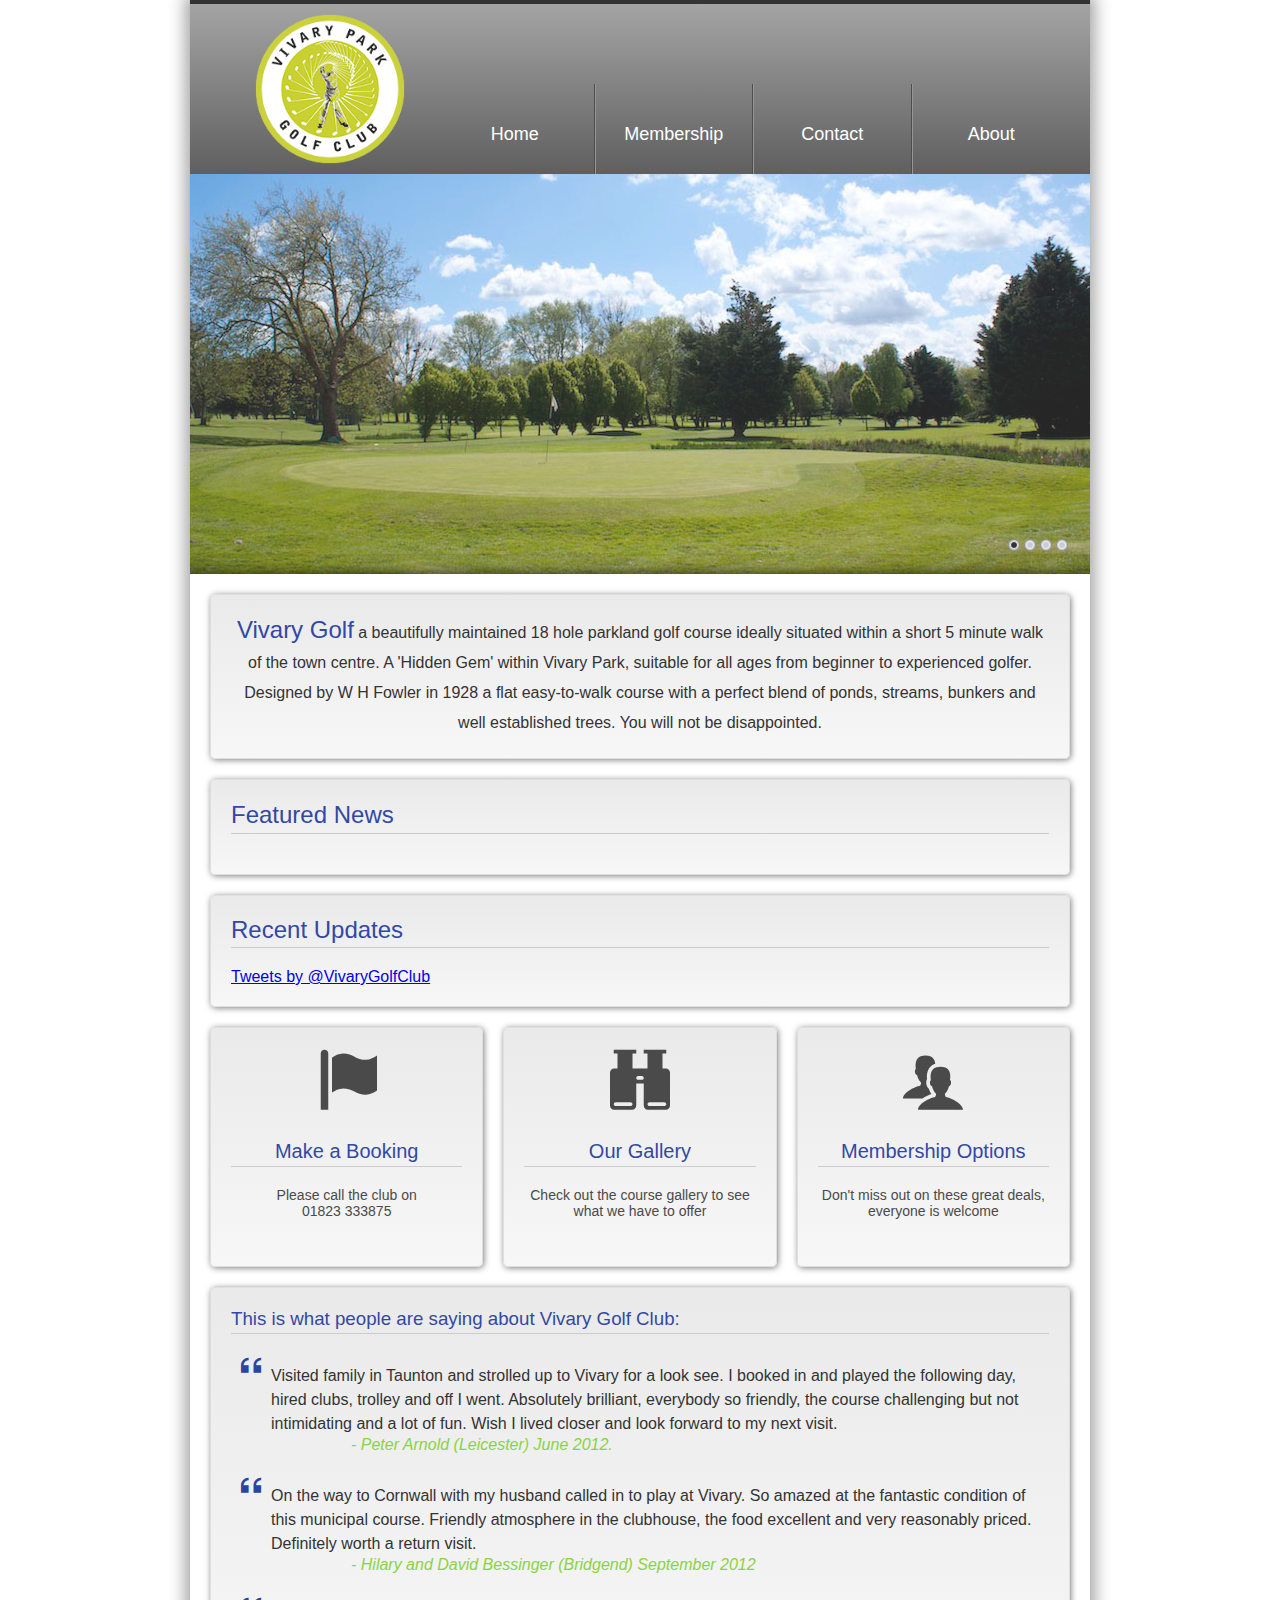
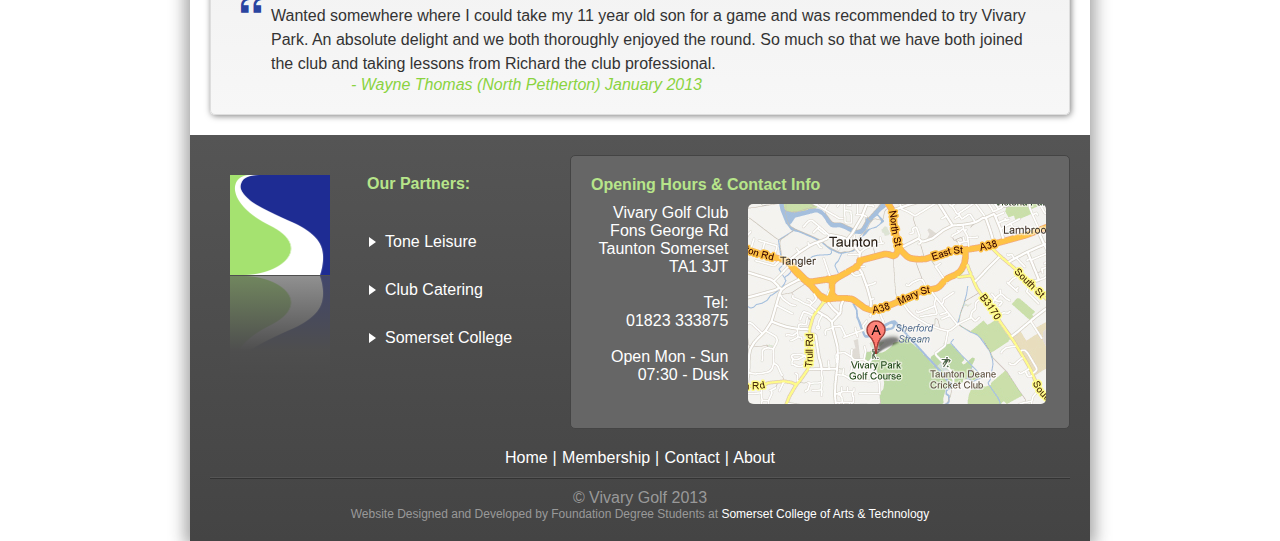
==== index.html @ e77a2a0a "Initial Commit" ====
<!doctype html>
<!--[if IE 9]>
<html class="ie9">
<![endif]-->
<!--[if lt IE 9]>
<html class="ie">
<![endif]-->
<html>
<head>
  <meta charset="utf-8">
  <meta name="description" content="Vivary Golf Course, a beautifully maintained 18 hole parkland golf course ideally situated within a short 5 minute walk of the town centre.">
	<title>Vivary Park Golf Club</title>
	<link rel="shortcut icon" href="images/favicon.ico">
	<link rel="stylesheet" href="css/global-original.css">
	<!--[if lte IE 9]>
	<script src="http://html5shiv.googlecode.com/svn/trunk/html5.js"></script>
	<![endif]-->
	<meta name="google-site-verification" content="9w5047genGzAudMDbyZKJZN4fNNRR-B2EE7DqHxAW0Q" />
	<script>
		var _gaq = _gaq || []; _gaq.push(['_setAccount', 'UA-39399152-1']); _gaq.push(['_trackPageview']); (function() { var ga = document.createElement('script'); ga.type = 'text/javascript'; ga.async = true; ga.src = ('https:' == document.location.protocol ? 'https://ssl' : 'http://www') + '.google-analytics.com/ga.js'; var s = document.getElementsByTagName('script')[0]; s.parentNode.insertBefore(ga, s); })();
	</script>
</head>
<body>
<div class="page-wrap index">
	<header class="site-header">
		<a href="/"><img src="images/main-site-logo.png" alt="Vivary Park Logo" class="main-branding-logo"></a>
		<nav class="site-navigation">
			<a href="/">home</a>
			<a href="member.html">membership</a>
			<a href="contact.php">contact</a>
			<a href="about.html">about</a>
		</nav>
	</header>
	<div class="slider">
		<div class="slider-content" id="slider-content">
			<img src="images/slider/slide1.jpg" alt="Vivary Photography Slide One">	
			<img src="images/slider/slide2.jpg" alt="Vivary Photography Slide Two">	
			<img src="images/slider/slide3.jpg" alt="Vivary Photography Slide Three">	
			<img src="images/slider/slide4.jpg" alt="Vivary Photography Slide Four">	
		</div>
		<div class="slider-controls" id="controls">
			
		</div>
	</div>
	<div class="main-content group">
		<section class="module intro-text">
			<p><span>Vivary Golf</span>
				a beautifully maintained 18 hole parkland golf course ideally situated within a short 5 minute walk of the town centre. A 'Hidden Gem' within Vivary Park, suitable for all ages from beginner to experienced golfer. Designed by W H Fowler in 1928 a flat easy-to-walk course with a perfect blend of ponds, streams, bunkers and well established trees. You will not be disappointed.
				</p>
		</section>
		<section class="module featured-news">
			<h2>Featured News</h2>
			<p>
			</p>
		</section>
    <section class="twitter module">
			<h2>Recent Updates</h2>
			<a class="twitter-timeline" href="https://twitter.com/VivaryGolfClub" data-widget-id="346996915877060608" width="520px" height="300px" data-chrome="">Tweets by @VivaryGolfClub</a>
    </section>
		<section class="action-links">
			<a href="member.html" class="module">
				<span data-icon="&#xe000;"></span>
				<h3>Make a Booking</h3>
				<p>Please call the club on<br>01823 333875</p>
			</a>
			<a href="gallery.html" class="module">
				<span data-icon="&#xe003;"></span>
				<h3>Our Gallery</h3>
				<p>Check out the course gallery to see what we have to offer</p>
			</a>
			<a href="member.html" class="module">
				<span data-icon="&#xe008;"></span>
				<h3>Membership Options</h3>
				<p>Don't miss out on these great deals, everyone is welcome</p>
			</a>
		</section>
		<section class="module user-testimonials">
			<h3>This is what people are saying about Vivary Golf Club:</h3>
			<ul>
				<li data-icon="&#xe001;">
					<p>Visited family in Taunton and strolled up to Vivary for a look see. I booked in and played the following day, hired clubs, trolley and off I went. Absolutely brilliant, everybody so friendly, the course challenging but not intimidating and a lot of fun. Wish I lived closer and look forward to my next visit.</p>
					<span>- Peter Arnold (Leicester) June 2012.</span>
				</li>
				<li data-icon="&#xe001;">
					<p>On the way to Cornwall with my husband called in to play at Vivary. So amazed at the fantastic condition of this municipal course. Friendly atmosphere in the clubhouse, the food excellent and very reasonably priced. Definitely worth a return visit.</p>
					<span>- Hilary and David Bessinger (Bridgend) September 2012</span>
				</li>
				<li data-icon="&#xe001;">
					<p>Wanted somewhere where I could take my 11 year old son for a game and was recommended to try Vivary Park. An absolute delight and we both thoroughly enjoyed the round. So much so that we have both joined the club and taking lessons from Richard the club professional.</p>
					<span>- Wayne Thomas (North Petherton) January 2013</span>
				</li>
			</ul>
		</section>
	</div>
	<footer class="site-footer">
		<section class="affiliate">
			<h4>Our Partners:</h4>
			<ul>
				<li>
					<a href="http://www.toneleisure.co.uk" target="_blank">Tone Leisure</a></li>
				<li>
					<a href="http://www.hydeparktaunton.co.uk/" target="_blank">Club Catering</a></li>
				<li>
					<a href="http://www.somerset.ac.uk" target="_blank">Somerset College</a></li>
			</ul>
		</section>
		<section class="module contact-info">
			<h4>Opening Hours &amp; Contact Info</h4>
			<div class="address-and-contact">
				<p>
					Vivary Golf Club
					Fons George Rd<br>
					Taunton
					Somerset<br>
					TA1 3JT<br><br>
					Tel:<br>
					01823 333875<br><br>
					Open Mon - Sun
					07:30 - Dusk
				</p>
			</div>
			<a href="http://maps.google.com/maps?q=Vivary+Park+Golf+Course,+Taunton,+United+Kingdom&amp;hl=en&amp;sll=37.0625,-95.677068&amp;sspn=34.671324,79.013672&amp;oq=vivary+golf+c&amp;hq=Vivary+Park+Golf+Course,+Taunton,+United+Kingdom&amp;t=m&amp;z=14" title="Find Us On Google Maps" target="_blank">
        <img src="images/map.jpg" alt="Find Us On Google Maps!">
      </a>
		</section>
		<section class="legal-links">
			<div class="legal-navigation">
				<a href="/">home</a>
				<a href="member.html">membership</a>
				<a href="contact.php">contact</a>
				<a href="about.html">about</a>
			</div>
			<div class="copyright">
				&copy; Vivary Golf 2013<p>Website Designed and Developed by Foundation Degree Students at <a href="http://www.somerset.ac.uk" target="_blank">Somerset College of Arts &amp; Technology</a></p>
			</div>
		</section>
	</footer>
</div>
<script type="text/javascript" src="http://ajax.googleapis.com/ajax/libs/jquery/1.9.1/jquery.min.js"></script>
<script type="text/javascript" src="js/slider.plugin.min.js"></script>
<script type="text/javascript">
	
	(function(){

	  $(window).on('scroll', function () {
	    var yPos = $(window).scrollTop();
	    if(yPos < 400) {
	      $(".site-header").removeClass("fixed-site-header");
	      $(".slider img").css({"top" : yPos / 1.5 + "px"});
	    } else {
	      $(".site-header").addClass("fixed-site-header");
	    }
	  });

	  $("#slider-content").slider({
      "cycleTime": 8000,
      "fadeSpeed": 1000,
      "buildControls": true
    });

	  !function(d,s,id){var js,fjs=d.getElementsByTagName(s)[0],p=/^http:/.test(d.location)?'http':'https';if(!d.getElementById(id)){js=d.createElement(s);js.id=id;js.src=p+"://platform.twitter.com/widgets.js";fjs.parentNode.insertBefore(js,fjs);}}(document,"script","twitter-wjs");

	})();

</script>
</body>
</html>
---- css/global-original.css ----
@font-face {
  font-family: 'icomoon';
  src: url("../fonts/icomoon/icomoon.eot?#") format("eot"), url("../fonts/icomoon/icomoon.svg#icomoon") format("svg"), url("../fonts/icomoon/icomoon.woff") format("woff"), url("../fonts/icomoon/icomoon.ttf") format("truetype");
  font-weight: normal;
  font-style: normal;
}
* {
	margin: 0;
	padding: 0;
	-moz-box-sizing: border-box;
	-webkit-box-sizing: border-box;
	box-sizing: border-box;
}
body {
	font-family: Verdana, Sans-Serif;
	color: #333333;
}
h2, h3 {
    color: #3248A6;
    border-bottom: 1px solid #CCC;
    padding-bottom: 3px;
    font-weight: normal;
}
.page-wrap {
	width: 900px;
	margin: 0 auto;
	position: relative;
	overflow: hidden;
	box-shadow: 0 0 15px 5px rgba(31, 31, 31, 0.4);
}
.ie .page-wrap {
	border: 1px solid #DDDDDD;
	background: #F6F6F6;
}
.site-header {
    width: 900px;
    height: 174px;
    position: relative;
    z-index: 999;
    border-top: 4px solid #333333;
    background: #a4a4a4;
    background: -moz-linear-gradient(top,  #a4a4a4 0%, #5f5f5f 100%);
    background: -webkit-gradient(linear, left top, left bottom, color-stop(0%,#a4a4a4), color-stop(100%,#5f5f5f));
    background: -webkit-linear-gradient(top, #a4a4a4 0%,#5f5f5f 100%);
    background: -o-linear-gradient(top,  #a4a4a4 0%,#5f5f5f 100%);
    background: -ms-linear-gradient(top,  #a4a4a4 0%,#5f5f5f 100%);
}
.index .site-header {
    position: fixed;
}
.ie .site-header {
	width: 899px;
}
.site-header > a {
	border: none;
}
.index .fixed-site-header {
	position: absolute;
	top: 400px;
}
.page-wrap header {
    position: relative;
}
.main-branding-logo {
    margin: 10px 0 0 65px;
    border: 0;
    height: 150px;
    width: 150px;
    float: left;
}
.site-navigation {
	float: right;
	width: 674px;
	padding: 0 20px;
	height: 170px;
	font-size: 0;
	overflow: hidden;
	position: relative;
}
.site-navigation a {
	display: inline-block;
	text-decoration: none;
	text-transform: capitalize;
	width: 25%;
	text-align: center;
	font-size: 18px;
	padding: 40px 0;
	margin-top: 80px;
	border-left: 1px solid #969696;
	border-right: 1px solid #4d4d4d;
	color: white;
    position: relative;
}
.site-navigation a:first-child {
	border-left: 0;
}
.site-navigation a:last-child {
	border-right: 0;
}
/* ---------- TWEETS ------------ */
.twitter {
    position: relative;
    width: 100%;
}
.twitter h2 {
    margin-bottom: 20px;
}
/* ---------- SITE NAVIGATION HOVER ------------ */
.site-navigation a:hover, .site-navigation a:focus {
	outline: 0;
}
.site-navigation a:hover {
    background: url([data-uri]);
    background: -moz-radial-gradient(center, ellipse cover,  rgba(255,255,255,0.1) 0%, rgba(255,255,255,0) 75%, rgba(255,255,255,0) 100%);
    background: -webkit-gradient(radial, center center, 0px, center center, 100%, color-stop(0%,rgba(255,255,255,0.1)), color-stop(75%,rgba(255,255,255,0)), color-stop(100%,rgba(255,255,255,0)));
    background: -webkit-radial-gradient(center, ellipse cover,  rgba(255,255,255,0.1) 0%,rgba(255,255,255,0) 75%,rgba(255,255,255,0) 100%);
    background: -o-radial-gradient(center, ellipse cover,  rgba(255,255,255,0.1) 0%,rgba(255,255,255,0) 75%,rgba(255,255,255,0) 100%);
    background: -ms-radial-gradient(center, ellipse cover,  rgba(255,255,255,0.1) 0%,rgba(255,255,255,0) 75%,rgba(255,255,255,0) 100%);
    background: radial-gradient(ellipse at center,  rgba(255,255,255,0.1) 0%,rgba(255,255,255,0) 75%,rgba(255,255,255,0) 100%);
}
.site-navigation a:hover:after {
    background: url([data-uri]);
    background: -moz-linear-gradient(-45deg,  rgba(0,0,0,0) 0%, rgba(0,0,0,0) 65%, rgba(0,0,0,0.25) 100%);
    background: -webkit-gradient(linear, left top, right bottom, color-stop(0%,rgba(0,0,0,0)), color-stop(65%,rgba(0,0,0,0)), color-stop(100%,rgba(0,0,0,0.25)));
    background: -webkit-linear-gradient(-45deg,  rgba(0,0,0,0) 0%,rgba(0,0,0,0) 65%,rgba(0,0,0,0.25) 100%);
    background: -o-linear-gradient(-45deg,  rgba(0,0,0,0) 0%,rgba(0,0,0,0) 65%,rgba(0,0,0,0.25) 100%);
    background: -ms-linear-gradient(-45deg,  rgba(0,0,0,0) 0%,rgba(0,0,0,0) 65%,rgba(0,0,0,0.25) 100%);
    background: linear-gradient(135deg,  rgba(0,0,0,0) 0%,rgba(0,0,0,0) 65%,rgba(0,0,0,0.25) 100%);
    content:"";
    top:0;
    left:0;
    display:block;
    position:absolute;
    width:100%;
    height:100%;
}
.site-navigation a:hover:before {
    background: url([data-uri]);
    background: -moz-linear-gradient(45deg,  rgba(0,0,0,0.25) 0%, rgba(0,0,0,0) 35%, rgba(0,0,0,0) 100%);
    background: -webkit-gradient(linear, left bottom, right top, color-stop(0%,rgba(0,0,0,0.25)), color-stop(35%,rgba(0,0,0,0)), color-stop(100%,rgba(0,0,0,0)));
    background: -webkit-linear-gradient(45deg,  rgba(0,0,0,0.25) 0%,rgba(0,0,0,0) 35%,rgba(0,0,0,0) 100%);
    background: -o-linear-gradient(45deg,  rgba(0,0,0,0.25) 0%,rgba(0,0,0,0) 35%,rgba(0,0,0,0) 100%);
    background: -ms-linear-gradient(45deg,  rgba(0,0,0,0.25) 0%,rgba(0,0,0,0) 35%,rgba(0,0,0,0) 100%);
    background: linear-gradient(45deg,  rgba(0,0,0,0.25) 0%,rgba(0,0,0,0) 35%,rgba(0,0,0,0) 100%);
    content:"";
    top:0;
    left:0;
    z-index:2;
    display:block;
    position:absolute;
    width:100%;
    height:100%;
}
.site-navigation a:first-child:hover:before {
    background: none;
}
.site-navigation a:last-child:hover:after {
    background: none;
}
/* ---------- SLIDER ------------ */
.slider {
	height: 400px;
	margin-top: 174px;
	width: 100%;
	overflow: hidden;
    position: relative;
    z-index: 200;
}
.slider:after {
    content: '';
    position: absolute;
    bottom: 0;
    left: -25px;
    width: 950px;
    height: 20px;
    box-shadow: inset 0 -5px 15px -5px rgba(0,0,0, 0.8);   
}
.slider-content img {
    position: absolute;
    display:none;
}
.slider-controls {
  position: absolute;
  bottom: 20px;
  right: 20px;
}
.control {
  display: inline-block;
  position: relative;
  cursor: pointer;
  margin: 0 2px;
  width: 12px;
  height: 12px;
  border-radius: 50%;
  font-size: 0;
  background: #c8cdd2;
  border: 1px solid #919292;
}
.control:after {
  position: absolute;
  content: '';
  width: 6px;
  height: 6px;
  left: 1px;
  top: 1px;
  border-radius: 50%;
  border: 1px solid #f2f2f2;
}
.control.active:after {
  background: #333;
}

/* ---------- MAIN ------------ */
.main-content {
	position: relative;
	width: 100%;
	padding: 20px 20px 0 20px;
}
.module {
	border-radius: 5px;
	margin-bottom: 20px;
	padding: 20px;
	float: left;
}
.main-content .module {
	border: 1px solid #dedede;
	background: #eaeaea;
	background: -moz-linear-gradient(top,  #eaeaea 1%, #f7f7f7 100%);
	background: -webkit-gradient(linear, left top, left bottom, color-stop(1%,#eaeaea), color-stop(100%,#f7f7f7));
	background: -webkit-linear-gradient(top,  #eaeaea 1%,#f7f7f7 100%);
	background: -o-linear-gradient(top,  #eaeaea 1%,#f7f7f7 100%);
	background: -ms-linear-gradient(top,  #eaeaea 1%,#f7f7f7 100%);
	background: linear-gradient(to bottom,  #eaeaea 1%,#f7f7f7 100%);
	box-shadow:  1px 1px 6px 0px rgba(0,0,0, 0.5);
    -moz-box-shadow:  1px 1px 6px 0px rgba(0,0,0, 0.5);
    -webkit-box-shadow:  1px 1px 6px 0px rgba(0,0,0, 0.5);
}
.intro-text, .featured-news {
	text-align: center;
	line-height: 30px;
}
.intro-text span, .learn-link a h3, .member-options a h3, .management h2, .twitter h2, .featured-news h2 {
    color: #3248A6;
    font-size: 24px;
}
.featured-news {
    width: 100%;
}
.featured-news h2 {
    margin-bottom: 20px;
    text-align: left;
}
.featured-news a, .action-links a, .about-links a, .learn-link a, .more-info a, .site-navigation a {
    -webkit-transition: all 0.5s ease;
    -moz-transition: all 0.5s ease;
    -ms-transition: all 0.5s ease;
    -o-transition: all 0.5s ease;
    transition: all 0.5s ease;
}
.action-links, .member-options {
	width: 100%;
}
.action-links .module {
	color: #4A4A4A;
	text-decoration: none;
	width: 273.33px;
	height: 240px;
	margin-right: 20px;
	text-align: center;
}
.ie .action-links .module {
	width: 272.6px;
	margin-left: 20px;
	margin-right: 0;
}
.ie .action-links .module:first-child {
	margin-left: 0;
}
.action-links h3 {
	font-size: 20px;
	margin: 20px 0;
	font-weight: normal;
}
.action-links span {
	font-size: 60px;
}
.action-links p, .member-options {
	font-size: 14px;
}
.action-links .module:last-child, .member-options .module:last-child {
	margin-right: 0;
}
.action-links a:hover, .about-links a:hover, .learn-link a:hover {
    box-shadow: 1px 1px 10px 7px #BBB;
}
.user-testimonials span {
	font-style: italic;
	color: #8AD33F;
	padding-left: 80px;
}
.user-testimonials ul {
	list-style: none;
}
.user-testimonials li {
	margin-top: 30px;
	padding-left:  40px;
	position: relative;
}
.user-testimonials li:before {
	position: absolute;
	left: 10px;
	top: -10px;
	font-size: 20px;
	color: #2A44A0;
}
.user-testimonials p, .member-options p, .member-options ul li, .more-info {
    line-height: 1.5em;
}
.intro-text, .action-links , .user-testimonials {
	width: 100%;
}
/* ---------- GALLERY ------------ */
.gallery-grid {
    overflow: hidden;
    padding: 20px 0 0 20px;
    width: 100%;
}
.gallery-item {
    border: 1px solid #dedede;
    border-radius: 10px;
    height: 250px;
    width: 273.33px;
    float: left;
    margin: 0 20px 20px 0;
    cursor: pointer;
    box-shadow:  1px 1px 6px 0px rgba(0,0,0, 0.5);
    -moz-box-shadow:  1px 1px 6px 0px rgba(0,0,0, 0.5);
    -webkit-box-shadow:  1px 1px 6px 0px rgba(0,0,0, 0.5);
}
.ie .gallery-item {
	width: 272px;
}
.overlay {
    position: fixed;
    z-index: 8888;
    top: 0;
    left: 0;
    width: 100%;
    height: 100%;
    background: rgba(31,31,31,0.8);
    display: none;
    cursor: pointer;
}
.large-gallery-image {
    display: none;
    overflow: hidden;
    z-index: 9999;
    background: #ffffff;
    position: fixed;
    top: 50%;
    left: 50%;
    box-shadow: 0 0 6px 4px rgba(31,31,31,0.2);
    height: 0;
    width: 0;
    padding-top: 50px;
}
.large-gallery-image img {
    max-width: 100%;
}
.close-button {
    position: absolute;
    cursor: pointer;
    top: 0;
    right: 10px;
    font-size: 40px;
    text-decoration: none;
    color: #333333;
}
/* ---------- MEMBERS ------------ */
.intro-title {
    display: inline-block;
    width: 100%;
}
.intro-title ul {
    padding-top: 20px;
    list-style-position: inside;
}
.intro-title ul li {
    float: left;
    width: 33%;
}
.member-options .module {
	color: #4A4A4A;
	text-decoration: none;
	width: 420px;
	height: 240px;
	margin-right: 20px;
	text-align: center;
}
.ie .member-options .module {
	width: 418px;
	margin-right: 0;
	margin-left: 20px;
}
.member-options ul {
    list-style: none;
}
.member-options h3 {
    font-size: 24px;
    color: #3248A6;
}
.more-info {
    font-size: 19px;
    width: 100%;
    text-align: center;
    padding-top: 20px;
}
.more-info span, .more-info a, .featured-news a, .featured-news span {
    color: #3248A6;
}
.more-info a:hover, .featured-news a:hover {
    color: blue;
}
/* ---------- LEARN 2 PLAY ------------ */
.learn-link {
    width: 100%;
    height: 220px;
    clear: both;
    text-align: center;
}
.learn-link .module {
    width: 100%;
}
.learn-link a {
    height: 220px;
    line-height: 172px;
    text-decoration: none;
}

/* ---------- ABOUT ------------ */

.about-content section {
    float: left;
}
.about-links .module {
    width: 340px;
    height: 280px;
    margin-left: 20px;
}
.ie .about-links .module{
	width: 337px;
}
.about-links a {
    text-decoration: none;
    color: #3248A6;
    text-align: center;
}
.about-links .module h3 {
    padding-top: 90px;
    line-height: 1.5em;
    border: 0;
}
.management {
    width: 100%;
}
.management img {
    display: inline-block;
    padding-bottom: 20px;
}
.management h2 {
    text-align: center;
    border-bottom: 1px solid #CCC;
    padding-bottom: 3px;
    margin-bottom: 20px;
}
.management h5 {
    line-height: 1.5;
}
.management ul {
    list-style: none;
    width: 100%;
    text-align: center;
}
.management li {
    float: left;
    padding: 30px 0;
    width: 20%;
}
/* ---------- CONTACT ------------ */
.contact {
    width: 100%;
}
.contact h2 {
    margin-bottom: 10px;
}
.contact label, .contact input[type="text"], .contact input[type="email"], .contact textarea {
    display: block;
}
.contact label {
    margin: 5px 0;
    display: block;
}
.contact input[type="text"], .contact input[type="email"] {
    width: 400px;
    padding: 5px;
}
.contact textarea {
    width: 600px;
    height: 150px;
    margin: 20px 0;
    resize: none;
    padding: 10px;
    font-family: verdana;
}
.contact input[type="submit"] {
    width: 200px;
    padding: 20px;
    font-family: verdana;
    cursor: pointer;
    border: 1px solid #aaaaaa;
    margin-bottom: 20px;
    border-radius: 4px;
    box-shadow: 0 0 3px rgba(0,0,0,0.2);
    background: #FAFAFA;
    background: -moz-linear-gradient(#FAFAFA, #F4F4F4 40%, #E5E5E5);
    background: -webkit-linear-gradient(#FAFAFA, #F4F4F4 40%, #E5E5E5);
    background: linear-gradient(#FAFAFA, #F4F4F4 40%, #E5E5E5);
}
.contact input[type="submit"]:hover {
    box-shadow: 0 0 3px rgba(0,0,0,0.4);
}
/* ---------- FOOTER ------------ */
.site-footer {
	background: #555555;
	background: -moz-linear-gradient(top,  #555555 0%, #444444 100%);
	background: -webkit-gradient(linear, left top, left bottom, color-stop(0%,#555555), color-stop(100%,#444444));
	background: -webkit-linear-gradient(top,  #555555 0%,#444444 100%);
	background: -o-linear-gradient(top,  #555555 0%,#444444 100%);
	background: -ms-linear-gradient(top,  #555555 0%,#444444 100%);
	background: linear-gradient(to bottom,  #555555 0%,#444444 100%);
	overflow: hidden;
	width: 100%;
	padding: 20px;
	position: relative;
}
.site-footer a {
	color: white;
}
.affiliate {
	width: 360px;
	float: left;
	text-align: left;
	padding: 20px 20px 0 0;
	color: white;
    position: relative;
    background: url('../images/vivary-sub-logo.png') no-repeat 20px 20px;
    background-size: 100px 100px;
}
.affiliate:before {
    content: "";
    background: url('../images/vivary-sub-logo.png') no-repeat;
    background-size: 100px 100px;
    height: 100px;
    width: 100px;
    top: 121px;
    left: 20px;
    position: absolute;
    -moz-transform: scaleY(-1);
    -o-transform: scaleY(-1);
    -webkit-transform: scaleY(-1);
    transform: scaleY(-1);
    -ms-filter: FlipV;
}
.ie .affiliate, .ie9 .affiliate {
	background: none;
}
.affiliate:after{
    content: "";
    height: 100px;
    width: 100px;
    top: 121px;
    left: 20px;
    position: absolute;
    background: -moz-linear-gradient(top,  rgba(85,85,85,0.65) 0%, rgba(78,78,78,1) 75%, rgba(75,75,75,1) 100%);
    background: -webkit-gradient(linear, left top, left bottom, color-stop(0%,rgba(85,85,85,0.65)), color-stop(75%,rgba(78,78,78,1)), color-stop(100%,rgba(75,75,75,1)));
    background: -webkit-linear-gradient(top,  rgba(85,85,85,0.65) 0%,rgba(78,78,78,1) 75%,rgba(75,75,75,1) 100%);
    background: -o-linear-gradient(top,  rgba(85,85,85,0.65) 0%,rgba(78,78,78,1) 75%,rgba(75,75,75,1) 100%);
    background: -ms-linear-gradient(top, rgba(85,85,85,0.65) 0%,rgba(78,78,78,1) 75%,rgba(75,75,75,1) 100%);
    background: linear-gradient(to bottom,  rgba(85,85,85,0.65) 0%,rgba(78,78,78,1) 75%,rgba(75,75,75,1) 100%);
}
.affiliate h4, .contact-info h4 {
	color: #B7E58A;
	padding-bottom: 10px;
}
.ie .affiliate {
	width: 355px;
}
.affiliate ul {
	padding: 0 10px 0 175px;
	list-style: none;
}
.affiliate li {
	padding-top: 20px;
}
.affiliate li:before {
    content: "";
    border-color: transparent white;
    border-style: solid;
    border-width: 0.35em 0 0.35em 0.45em;
    display: block;
    height: 0;
    width: 0;
    left: -1em;
    top: 0.9em;
    position: relative;
}
.affiliate a, .legal-navigation a, .featured-news a, .copyright p a {
	text-decoration: none;
}
.affiliate a:hover, .legal-navigation a:hover, .affiliate a:focus, .legal-navigation a:focus {
	text-decoration: underline;
	outline: 0;
}
.affiliate h4 {
    padding-left: 157px;
}
.contact-info {
	width: 500px;
	color: white;
}
.contact-info a {
    height: 200px;
    display: inline-block;
    margin-left: 20px;
    overflow: hidden;
    border-radius: 5px;
    width: 65%;
}
.contact-info a img {
    width: 300px;
    height: 200px;
    border: none;
}
.address-and-contact {
	text-align: right;
	width: 30%;
    float: left;
}
.address-and-contact a {
    display: inline-block;
    height: auto;
}
footer .module {
	background: #666666;
	border: 1px solid #444444;
}
.legal-links {
	clear: both;
	text-align: center;
}
.legal-navigation {
	padding-bottom: 10px;
	border-bottom: 1px solid #555555;
}
.legal-navigation a {
	text-transform: capitalize;
	margin-right: 10px;
}
.legal-navigation a:last-child {
	margin-right: 0;
}
.legal-navigation a:after {
	content: "|";
	position: absolute;
	margin-left: 5px;
}
.legal-navigation a:last-child:after {
	content: "";
	padding: 0;
}
.copyright {
	padding-top: 10px;
	color: #999999;
	border-top: 1px solid #333333;
}
.copyright p {
    font-size: 12px;
}
.copyright p a:hover {
    text-decoration: underline;
}
.group:after {
    content: "";
    display: table;
    clear: both;
}
[data-icon]:before {
    font-family: 'icomoon';
    content: attr(data-icon);
    speak: none;
}
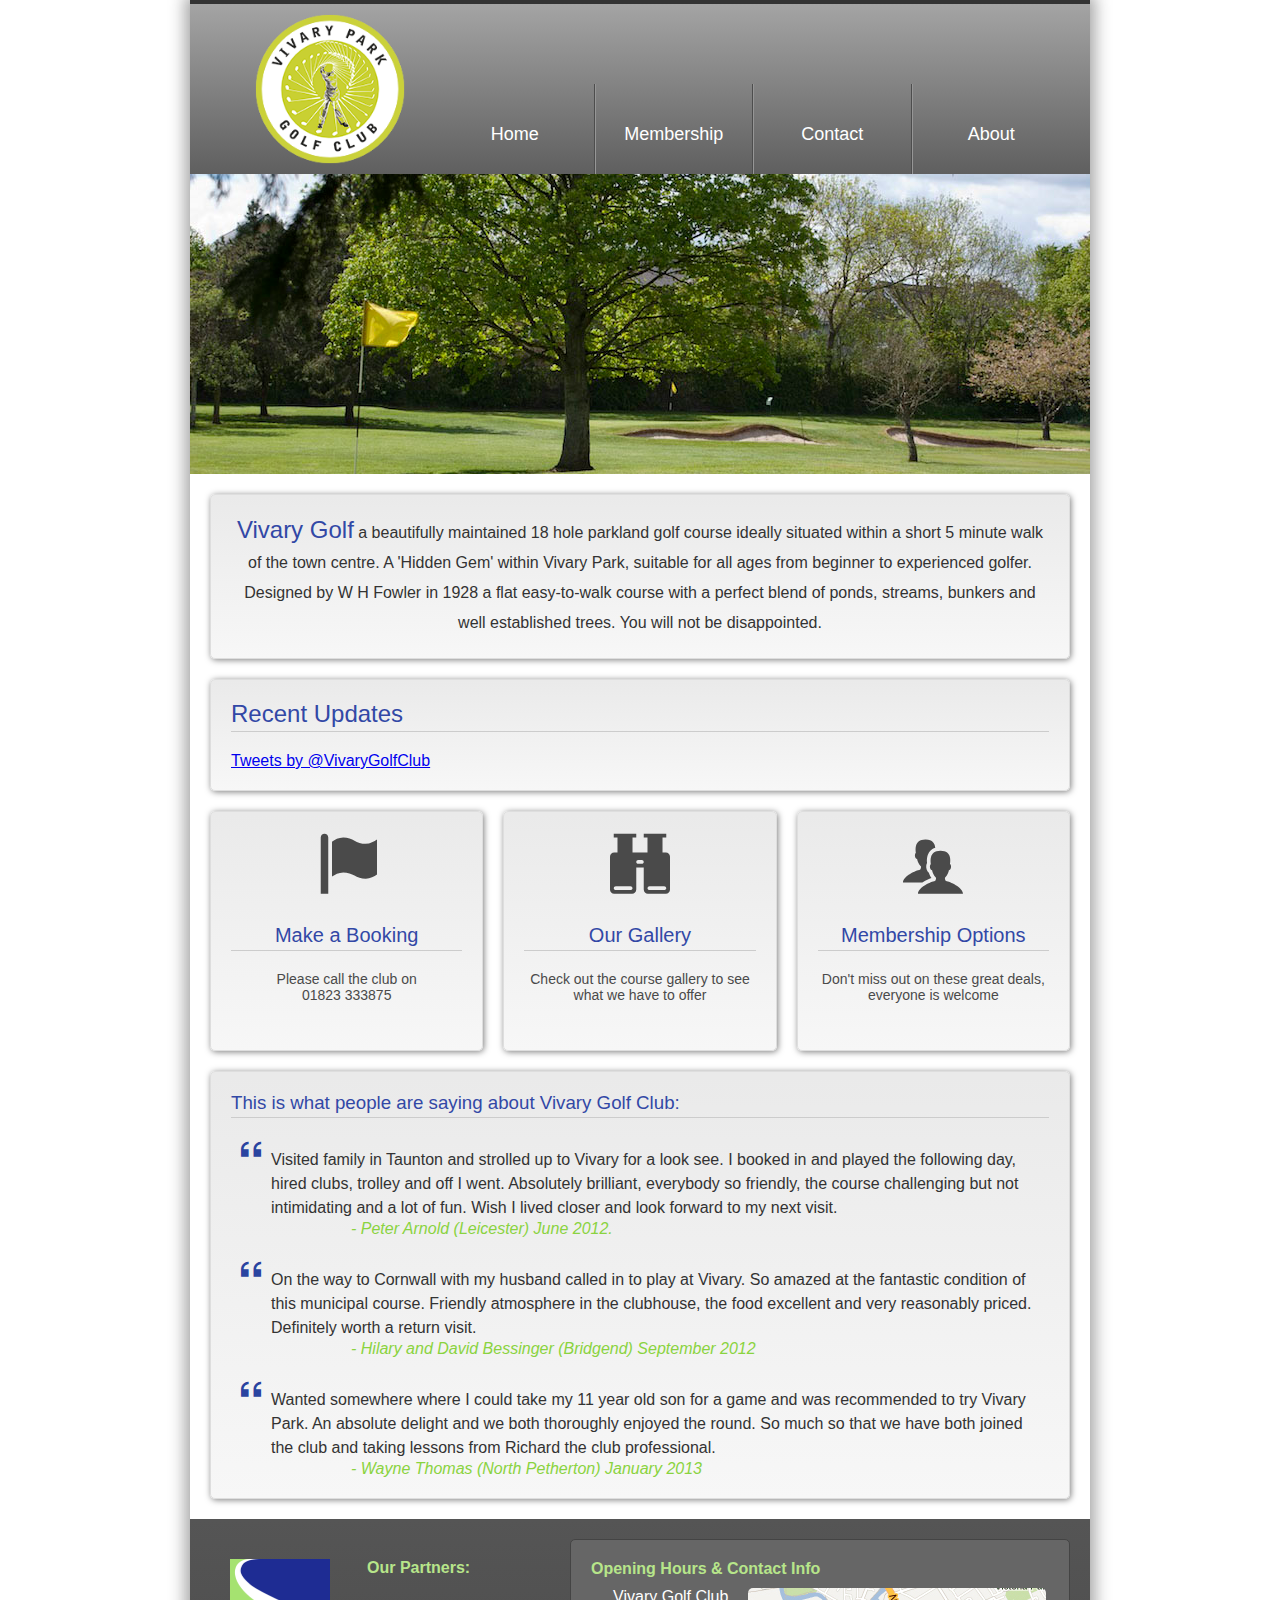
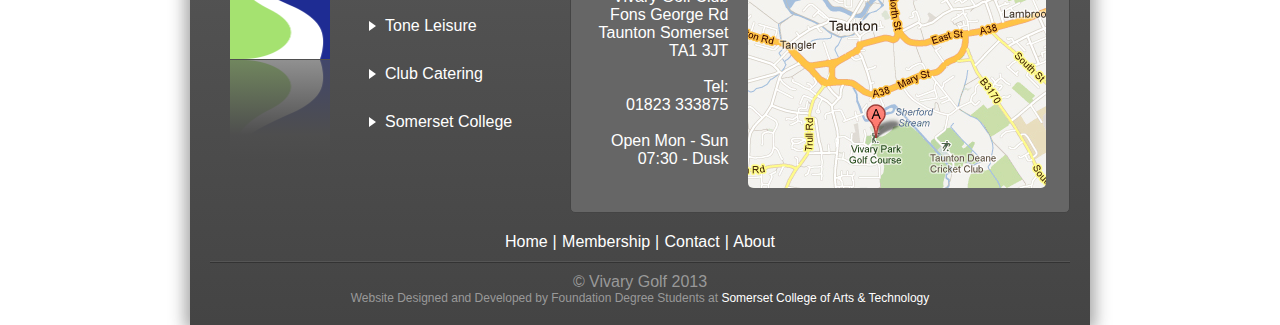
==== commit a0dd6e54: "Second commit?" ====
--- a/index.html
+++ b/index.html
@@ -11,7 +11,7 @@
   <meta name="description" content="Vivary Golf Course, a beautifully maintained 18 hole parkland golf course ideally situated within a short 5 minute walk of the town centre.">
 	<title>Vivary Park Golf Club</title>
 	<link rel="shortcut icon" href="images/favicon.ico">
-	<link rel="stylesheet" href="css/global-original.css">
+	<link rel="stylesheet" href="css/global.css">
 	<!--[if lte IE 9]>
 	<script src="http://html5shiv.googlecode.com/svn/trunk/html5.js"></script>
 	<![endif]-->
@@ -39,7 +39,6 @@
 			<img src="images/slider/slide4.jpg" alt="Vivary Photography Slide Four">	
 		</div>
 		<div class="slider-controls" id="controls">
-			
 		</div>
 	</div>
 	<div class="main-content group">
@@ -48,11 +47,11 @@
 				a beautifully maintained 18 hole parkland golf course ideally situated within a short 5 minute walk of the town centre. A 'Hidden Gem' within Vivary Park, suitable for all ages from beginner to experienced golfer. Designed by W H Fowler in 1928 a flat easy-to-walk course with a perfect blend of ponds, streams, bunkers and well established trees. You will not be disappointed.
 				</p>
 		</section>
-		<section class="module featured-news">
+		<!-- <section class="module featured-news">
 			<h2>Featured News</h2>
 			<p>
 			</p>
-		</section>
+		</section> -->
     <section class="twitter module">
 			<h2>Recent Updates</h2>
 			<a class="twitter-timeline" href="https://twitter.com/VivaryGolfClub" data-widget-id="346996915877060608" width="520px" height="300px" data-chrome="">Tweets by @VivaryGolfClub</a>
@@ -139,9 +138,7 @@
 <script type="text/javascript" src="http://ajax.googleapis.com/ajax/libs/jquery/1.9.1/jquery.min.js"></script>
 <script type="text/javascript" src="js/slider.plugin.min.js"></script>
 <script type="text/javascript">
-	
 	(function(){
-
 	  $(window).on('scroll', function () {
 	    var yPos = $(window).scrollTop();
 	    if(yPos < 400) {
@@ -151,17 +148,13 @@
 	      $(".site-header").addClass("fixed-site-header");
 	    }
 	  });
-
 	  $("#slider-content").slider({
       "cycleTime": 8000,
       "fadeSpeed": 1000,
       "buildControls": true
     });
-
 	  !function(d,s,id){var js,fjs=d.getElementsByTagName(s)[0],p=/^http:/.test(d.location)?'http':'https';if(!d.getElementById(id)){js=d.createElement(s);js.id=id;js.src=p+"://platform.twitter.com/widgets.js";fjs.parentNode.insertBefore(js,fjs);}}(document,"script","twitter-wjs");
-
 	})();
-
 </script>
 </body>
 </html>--- a/css/global.css
+++ b/css/global.css
@@ -0,0 +1 @@
+@font-face{font-family:icomoon;src:url(../fonts/icomoon/icomoon.eot?#) format("eot"),url(../fonts/icomoon/icomoon.svg#icomoon) format("svg"),url(../fonts/icomoon/icomoon.woff) format("woff"),url(../fonts/icomoon/icomoon.ttf) format("truetype");font-weight:400;font-style:normal}*{margin:0;padding:0;-moz-box-sizing:border-box;-webkit-box-sizing:border-box;box-sizing:border-box}body{font-family:Verdana,Sans-Serif;color:#333}h2,h3{color:#3248A6;border-bottom:1px solid #CCC;padding-bottom:3px;font-weight:400}.page-wrap{width:900px;margin:0 auto;position:relative;overflow:hidden;box-shadow:0 0 15px 5px rgba(31,31,31,.4)}.ie .page-wrap{border:1px solid #DDD;background:#F6F6F6}.site-header{width:900px;height:174px;position:relative;z-index:999;border-top:4px solid #333;background:#a4a4a4;background:-moz-linear-gradient(top,#a4a4a4 0,#5f5f5f 100%);background:-webkit-gradient(linear,left top,left bottom,color-stop(0%,#a4a4a4),color-stop(100%,#5f5f5f));background:-webkit-linear-gradient(top,#a4a4a4 0,#5f5f5f 100%);background:-o-linear-gradient(top,#a4a4a4 0,#5f5f5f 100%);background:-ms-linear-gradient(top,#a4a4a4 0,#5f5f5f 100%)}.index .site-header{position:fixed}.ie .site-header{width:899px}.site-header>a{border:0}.index .fixed-site-header{position:absolute;top:300px}.page-wrap header{position:relative}.main-branding-logo{margin:10px 0 0 65px;border:0;height:150px;width:150px;float:left}.site-navigation{float:right;width:674px;padding:0 20px;height:170px;font-size:0;overflow:hidden;position:relative}.site-navigation a{display:inline-block;text-decoration:none;text-transform:capitalize;width:25%;text-align:center;font-size:18px;padding:40px 0;margin-top:80px;border-left:1px solid #969696;border-right:1px solid #4d4d4d;color:#fff;position:relative}.site-navigation a:first-child{border-left:0}.site-navigation a:last-child{border-right:0}.twitter{position:relative;width:100%}.twitter h2{margin-bottom:20px}.site-navigation a:hover,.site-navigation a:focus{outline:0}.site-navigation a:hover{background:url([data-uri]);background:-moz-radial-gradient(center,ellipse cover,rgba(255,255,255,.1) 0,rgba(255,255,255,0) 75%,rgba(255,255,255,0) 100%);background:-webkit-gradient(radial,center center,0,center center,100%,color-stop(0%,rgba(255,255,255,.1)),color-stop(75%,rgba(255,255,255,0)),color-stop(100%,rgba(255,255,255,0)));background:-webkit-radial-gradient(center,ellipse cover,rgba(255,255,255,.1) 0,rgba(255,255,255,0) 75%,rgba(255,255,255,0) 100%);background:-o-radial-gradient(center,ellipse cover,rgba(255,255,255,.1) 0,rgba(255,255,255,0) 75%,rgba(255,255,255,0) 100%);background:-ms-radial-gradient(center,ellipse cover,rgba(255,255,255,.1) 0,rgba(255,255,255,0) 75%,rgba(255,255,255,0) 100%);background:radial-gradient(ellipse at center,rgba(255,255,255,.1) 0,rgba(255,255,255,0) 75%,rgba(255,255,255,0) 100%)}.site-navigation a:hover:after{background:url([data-uri]);background:-moz-linear-gradient(-45deg,rgba(0,0,0,0) 0,rgba(0,0,0,0) 65%,rgba(0,0,0,.25) 100%);background:-webkit-gradient(linear,left top,right bottom,color-stop(0%,rgba(0,0,0,0)),color-stop(65%,rgba(0,0,0,0)),color-stop(100%,rgba(0,0,0,.25)));background:-webkit-linear-gradient(-45deg,rgba(0,0,0,0) 0,rgba(0,0,0,0) 65%,rgba(0,0,0,.25) 100%);background:-o-linear-gradient(-45deg,rgba(0,0,0,0) 0,rgba(0,0,0,0) 65%,rgba(0,0,0,.25) 100%);background:-ms-linear-gradient(-45deg,rgba(0,0,0,0) 0,rgba(0,0,0,0) 65%,rgba(0,0,0,.25) 100%);background:linear-gradient(135deg,rgba(0,0,0,0) 0,rgba(0,0,0,0) 65%,rgba(0,0,0,.25) 100%);content:"";top:0;left:0;display:block;position:absolute;width:100%;height:100%}.site-navigation a:hover:before{background:url([data-uri]);background:-moz-linear-gradient(45deg,rgba(0,0,0,.25) 0,rgba(0,0,0,0) 35%,rgba(0,0,0,0) 100%);background:-webkit-gradient(linear,left bottom,right top,color-stop(0%,rgba(0,0,0,.25)),color-stop(35%,rgba(0,0,0,0)),color-stop(100%,rgba(0,0,0,0)));background:-webkit-linear-gradient(45deg,rgba(0,0,0,.25) 0,rgba(0,0,0,0) 35%,rgba(0,0,0,0) 100%);background:-o-linear-gradient(45deg,rgba(0,0,0,.25) 0,rgba(0,0,0,0) 35%,rgba(0,0,0,0) 100%);background:-ms-linear-gradient(45deg,rgba(0,0,0,.25) 0,rgba(0,0,0,0) 35%,rgba(0,0,0,0) 100%);background:linear-gradient(45deg,rgba(0,0,0,.25) 0,rgba(0,0,0,0) 35%,rgba(0,0,0,0) 100%);content:"";top:0;left:0;z-index:2;display:block;position:absolute;width:100%;height:100%}.site-navigation a:first-child:hover:before{background:0}.site-navigation a:last-child:hover:after{background:0}.slider{height:300px;margin-top:174px;width:100%;box-shadow:inset 0 -5px 15px -5px rgba(0,0,0,.8);-moz-box-shadow:inset 0 -5px 15px -5px rgba(0,0,0,.8);-webkit-box-shadow:inset 0 -5px 15px -5px rgba(0,0,0,.8);overflow:hidden;position:relative;z-index:200}.slider img{position:absolute}.main-content{position:relative;width:100%;padding:20px 20px 0}.module{border-radius:5px;margin-bottom:20px;padding:20px;float:left}.main-content .module{border:1px solid #dedede;background:#eaeaea;background:-moz-linear-gradient(top,#eaeaea 1%,#f7f7f7 100%);background:-webkit-gradient(linear,left top,left bottom,color-stop(1%,#eaeaea),color-stop(100%,#f7f7f7));background:-webkit-linear-gradient(top,#eaeaea 1%,#f7f7f7 100%);background:-o-linear-gradient(top,#eaeaea 1%,#f7f7f7 100%);background:-ms-linear-gradient(top,#eaeaea 1%,#f7f7f7 100%);background:linear-gradient(to bottom,#eaeaea 1%,#f7f7f7 100%);box-shadow:1px 1px 6px 0 rgba(0,0,0,.5);-moz-box-shadow:1px 1px 6px 0 rgba(0,0,0,.5);-webkit-box-shadow:1px 1px 6px 0 rgba(0,0,0,.5)}.intro-text,.featured-news{text-align:center;line-height:30px}.intro-text span,.learn-link a h3,.member-options a h3,.management h2,.twitter h2,.featured-news h2{color:#3248A6;font-size:24px}.featured-news{width:100%}.featured-news h2{margin-bottom:20px;text-align:left}.featured-news a,.action-links a,.about-links a,.learn-link a,.more-info a,.site-navigation a{-webkit-transition:all .5s ease;-moz-transition:all .5s ease;-ms-transition:all .5s ease;-o-transition:all .5s ease;transition:all .5s ease}.action-links,.member-options{width:100%}.action-links .module{color:#4A4A4A;text-decoration:none;width:273.33px;height:240px;margin-right:20px;text-align:center}.ie .action-links .module{width:272.6px;margin-left:20px;margin-right:0}.ie .action-links .module:first-child{margin-left:0}.action-links h3{font-size:20px;margin:20px 0;font-weight:400}.action-links span{font-size:60px}.action-links p,.member-options{font-size:14px}.action-links .module:last-child,.member-options .module:last-child{margin-right:0}.action-links a:hover,.about-links a:hover,.learn-link a:hover{box-shadow:1px 1px 10px 7px #BBB}.user-testimonials span{font-style:italic;color:#8AD33F;padding-left:80px}.user-testimonials ul{list-style:none}.user-testimonials li{margin-top:30px;padding-left:40px;position:relative}.user-testimonials li:before{position:absolute;left:10px;top:-10px;font-size:20px;color:#2A44A0}.user-testimonials p,.member-options p,.member-options ul li,.more-info{line-height:1.5em}.intro-text,.action-links,.user-testimonials{width:100%}.gallery-grid{overflow:hidden;padding:20px 0 0 20px;width:100%}.gallery-item{border:1px solid #dedede;border-radius:10px;height:250px;width:273.33px;float:left;margin:0 20px 20px 0;cursor:pointer;box-shadow:1px 1px 6px 0 rgba(0,0,0,.5);-moz-box-shadow:1px 1px 6px 0 rgba(0,0,0,.5);-webkit-box-shadow:1px 1px 6px 0 rgba(0,0,0,.5)}.ie .gallery-item{width:272px}.overlay{position:fixed;z-index:8888;top:0;left:0;width:100%;height:100%;background:rgba(31,31,31,.8);display:none;cursor:pointer}.large-gallery-image{display:none;overflow:hidden;z-index:9999;background:#fff;position:fixed;top:50%;left:50%;box-shadow:0 0 6px 4px rgba(31,31,31,.2);height:0;width:0;padding-top:50px}.large-gallery-image img{max-width:100%}.close-button{position:absolute;cursor:pointer;top:0;right:10px;font-size:40px;text-decoration:none;color:#333}.intro-title{display:inline-block;width:100%}.intro-title ul{padding-top:20px;list-style-position:inside}.intro-title ul li{float:left;width:33%}.member-options .module{color:#4A4A4A;text-decoration:none;width:420px;height:240px;margin-right:20px;text-align:center}.ie .member-options .module{width:418px;margin-right:0;margin-left:20px}.member-options ul{list-style:none}.member-options h3{font-size:24px;color:#3248A6}.more-info{font-size:19px;width:100%;text-align:center;padding-top:20px}.more-info span,.more-info a,.featured-news a,.featured-news span{color:#3248A6}.more-info a:hover,.featured-news a:hover{color:#00f}.learn-link{width:100%;height:220px;clear:both;text-align:center}.learn-link .module{width:100%}.learn-link a{height:220px;line-height:172px;text-decoration:none}.about-content section{float:left}.about-links .module{width:340px;height:280px;margin-left:20px}.ie .about-links .module{width:337px}.about-links a{text-decoration:none;color:#3248A6;text-align:center}.about-links .module h3{padding-top:90px;line-height:1.5em;border:0}.management{width:100%}.management img{display:inline-block;padding-bottom:20px}.management h2{text-align:center;border-bottom:1px solid #CCC;padding-bottom:3px;margin-bottom:20px}.management h5{line-height:1.5}.management ul{list-style:none;width:100%;text-align:center}.management li{float:left;padding:30px 0;width:20%}.contact{width:100%}.contact h2{margin-bottom:10px}.contact label,.contact input[type=text],.contact input[type=email],.contact textarea{display:block}.contact label{margin:5px 0;display:block}.contact input[type=text],.contact input[type=email]{width:400px;padding:5px}.contact textarea{width:600px;height:150px;margin:20px 0;resize:none;padding:10px;font-family:verdana}.contact input[type=submit]{width:200px;padding:20px;font-family:verdana;cursor:pointer;border:1px solid #aaa;margin-bottom:20px;border-radius:4px;box-shadow:0 0 3px rgba(0,0,0,.2);background:#FAFAFA;background:-moz-linear-gradient(#FAFAFA,#F4F4F4 40%,#E5E5E5);background:-webkit-linear-gradient(#FAFAFA,#F4F4F4 40%,#E5E5E5);background:linear-gradient(#FAFAFA,#F4F4F4 40%,#E5E5E5)}.contact input[type=submit]:hover{box-shadow:0 0 3px rgba(0,0,0,.4)}.site-footer{background:#555;background:-moz-linear-gradient(top,#555 0,#444 100%);background:-webkit-gradient(linear,left top,left bottom,color-stop(0%,#555),color-stop(100%,#444));background:-webkit-linear-gradient(top,#555 0,#444 100%);background:-o-linear-gradient(top,#555 0,#444 100%);background:-ms-linear-gradient(top,#555 0,#444 100%);background:linear-gradient(to bottom,#555 0,#444 100%);overflow:hidden;width:100%;padding:20px;position:relative}.site-footer a{color:#fff}.affiliate{width:360px;float:left;text-align:left;padding:20px 20px 0 0;color:#fff;position:relative;background:url(../images/vivary-sub-logo.png) no-repeat 20px 20px;background-size:100px 100px}.affiliate:before{content:"";background:url(../images/vivary-sub-logo.png) no-repeat;background-size:100px 100px;height:100px;width:100px;top:121px;left:20px;position:absolute;-moz-transform:scaleY(-1);-o-transform:scaleY(-1);-webkit-transform:scaleY(-1);transform:scaleY(-1);-ms-filter:FlipV}.ie .affiliate,.ie9 .affiliate{background:0}.affiliate:after{content:"";height:100px;width:100px;top:121px;left:20px;position:absolute;background:-moz-linear-gradient(top,rgba(85,85,85,.65) 0,rgba(78,78,78,1) 75%,rgba(75,75,75,1) 100%);background:-webkit-gradient(linear,left top,left bottom,color-stop(0%,rgba(85,85,85,.65)),color-stop(75%,rgba(78,78,78,1)),color-stop(100%,rgba(75,75,75,1)));background:-webkit-linear-gradient(top,rgba(85,85,85,.65) 0,rgba(78,78,78,1) 75%,rgba(75,75,75,1) 100%);background:-o-linear-gradient(top,rgba(85,85,85,.65) 0,rgba(78,78,78,1) 75%,rgba(75,75,75,1) 100%);background:-ms-linear-gradient(top,rgba(85,85,85,.65) 0,rgba(78,78,78,1) 75%,rgba(75,75,75,1) 100%);background:linear-gradient(to bottom,rgba(85,85,85,.65) 0,rgba(78,78,78,1) 75%,rgba(75,75,75,1) 100%)}.affiliate h4,.contact-info h4{color:#B7E58A;padding-bottom:10px}.ie .affiliate{width:355px}.affiliate ul{padding:0 10px 0 175px;list-style:none}.affiliate li{padding-top:20px}.affiliate li:before{content:"";border-color:transparent #fff;border-style:solid;border-width:.35em 0 .35em .45em;display:block;height:0;width:0;left:-1em;top:.9em;position:relative}.affiliate a,.legal-navigation a,.featured-news a,.copyright p a{text-decoration:none}.affiliate a:hover,.legal-navigation a:hover,.affiliate a:focus,.legal-navigation a:focus{text-decoration:underline;outline:0}.affiliate h4{padding-left:157px}.contact-info{width:500px;color:#fff}.contact-info a{height:200px;display:inline-block;margin-left:20px;overflow:hidden;border-radius:5px;width:65%}.contact-info a img{width:300px;height:200px;border:0}.address-and-contact{text-align:right;width:30%;float:left}.address-and-contact a{display:inline-block;height:auto}footer .module{background:#666;border:1px solid #444}.legal-links{clear:both;text-align:center}.legal-navigation{padding-bottom:10px;border-bottom:1px solid #555}.legal-navigation a{text-transform:capitalize;margin-right:10px}.legal-navigation a:last-child{margin-right:0}.legal-navigation a:after{content:"|";position:absolute;margin-left:5px}.legal-navigation a:last-child:after{content:"";padding:0}.copyright{padding-top:10px;color:#999;border-top:1px solid #333}.copyright p{font-size:12px}.copyright p a:hover{text-decoration:underline}.group:after{content:"";display:table;clear:both}[data-icon]:before{font-family:icomoon;content:attr(data-icon);speak:none}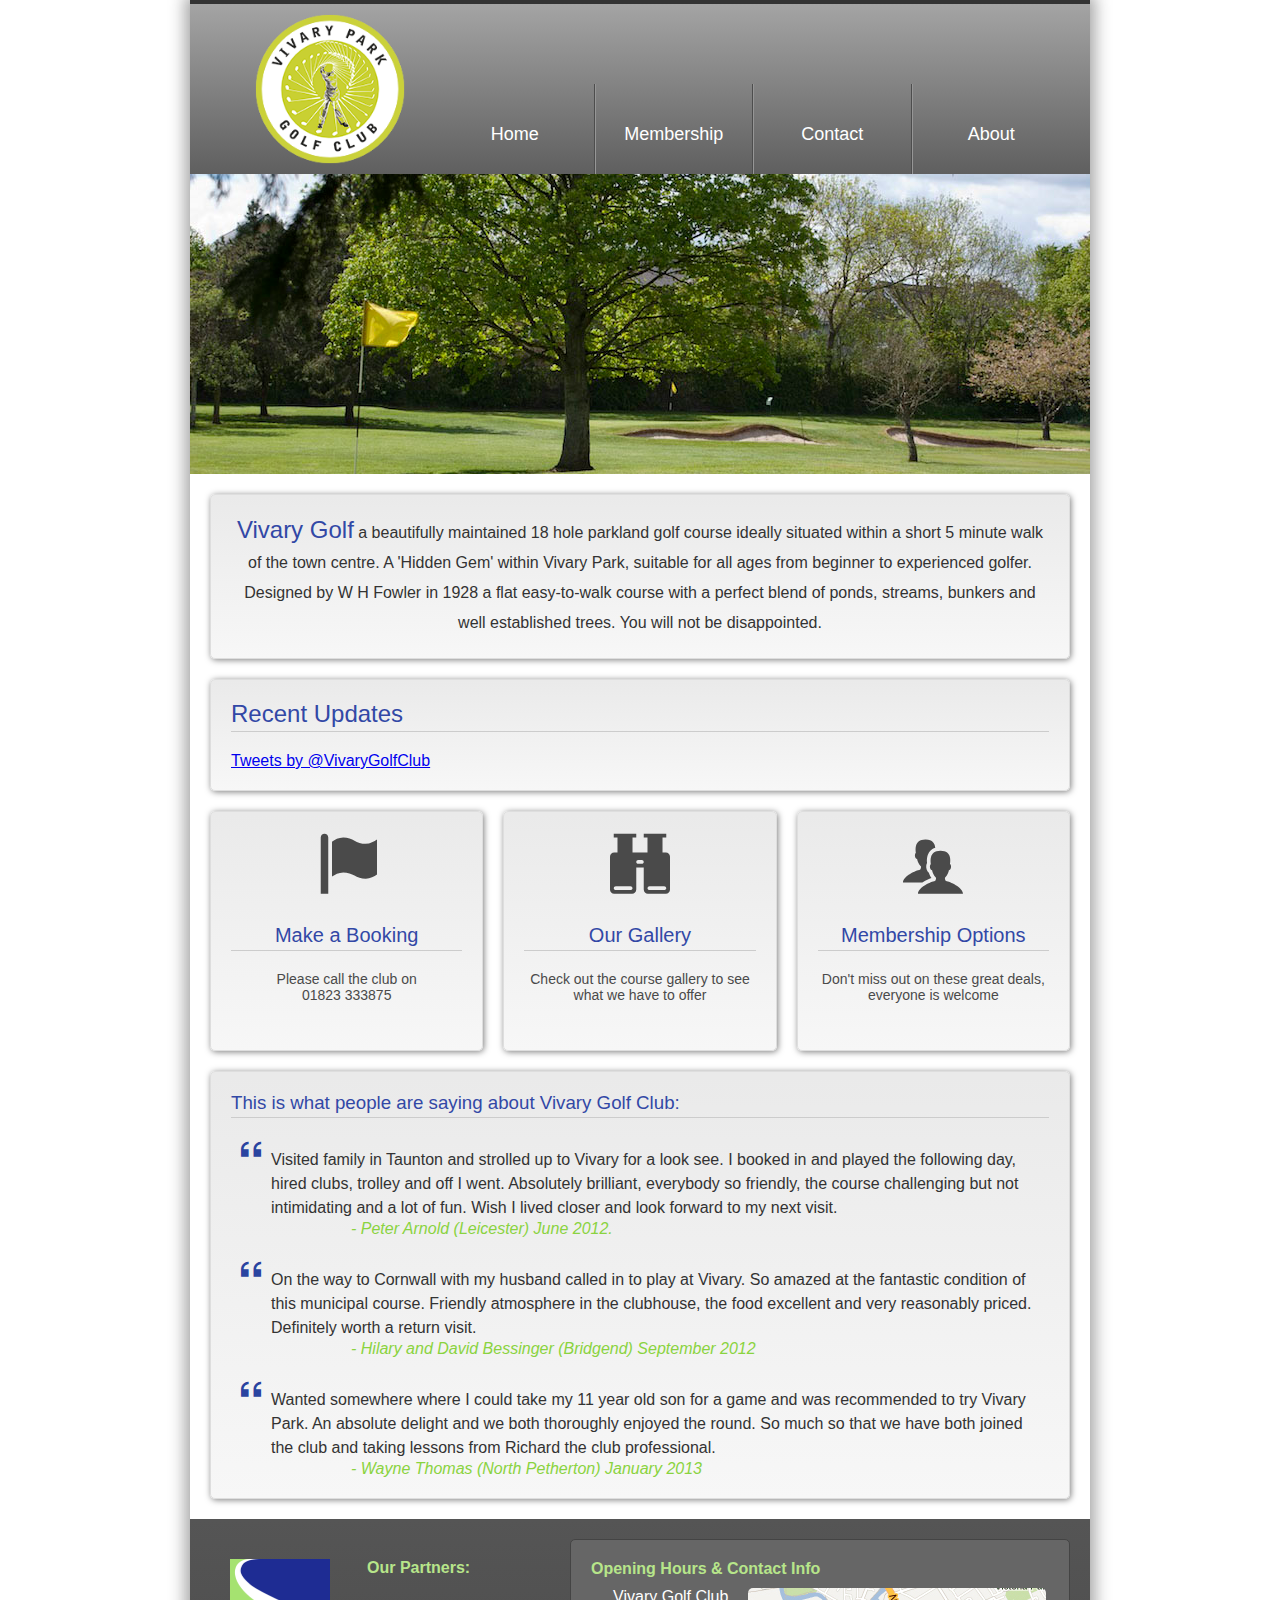
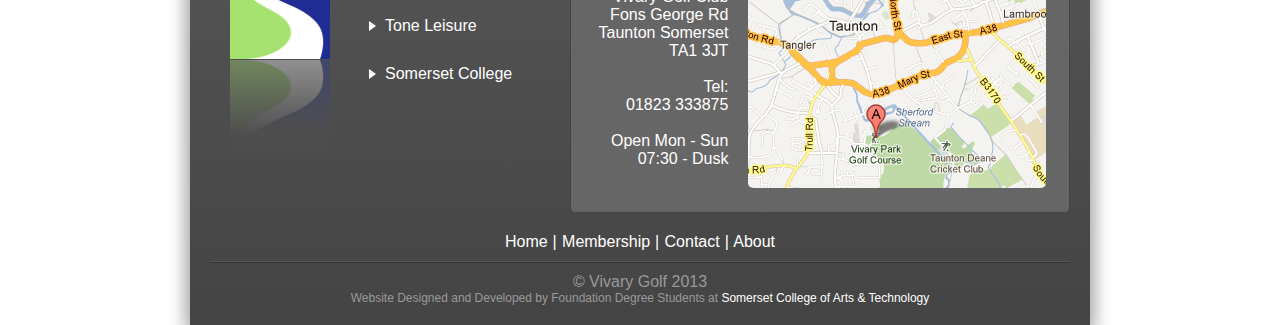
==== commit 6db9bb28: "Initial WordPress installation" ====
--- a/index.html
+++ b/index.html
@@ -33,10 +33,10 @@
 	</header>
 	<div class="slider">
 		<div class="slider-content" id="slider-content">
-			<img src="images/slider/slide1.jpg" alt="Vivary Photography Slide One">	
-			<img src="images/slider/slide2.jpg" alt="Vivary Photography Slide Two">	
-			<img src="images/slider/slide3.jpg" alt="Vivary Photography Slide Three">	
-			<img src="images/slider/slide4.jpg" alt="Vivary Photography Slide Four">	
+			<img src="images/slider/slide1.jpg" alt="Vivary Photography Slide One">
+			<img src="images/slider/slide2.jpg" alt="Vivary Photography Slide Two">
+			<img src="images/slider/slide3.jpg" alt="Vivary Photography Slide Three">
+			<img src="images/slider/slide4.jpg" alt="Vivary Photography Slide Four">
 		</div>
 		<div class="slider-controls" id="controls">
 		</div>
@@ -98,8 +98,6 @@
 				<li>
 					<a href="http://www.toneleisure.co.uk" target="_blank">Tone Leisure</a></li>
 				<li>
-					<a href="http://www.hydeparktaunton.co.uk/" target="_blank">Club Catering</a></li>
-				<li>
 					<a href="http://www.somerset.ac.uk" target="_blank">Somerset College</a></li>
 			</ul>
 		</section>
